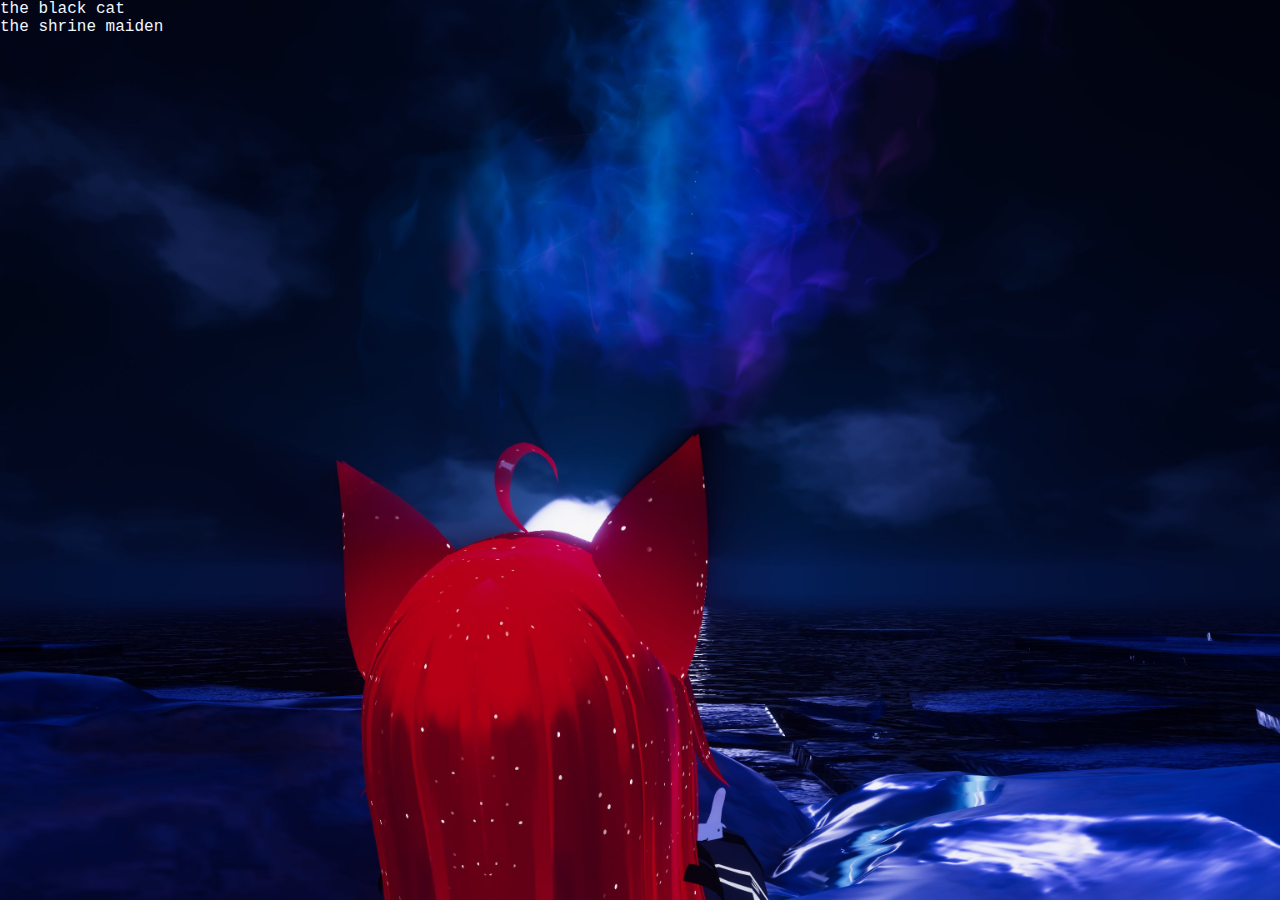
==== characters.html @ 30d76473 "Created index.html and characters.html" ====
<!DOCTYPE html>
<html lang="en">
<head>
    <meta charset="UTF-8">
    <meta name="viewport" content="width=device-width, initial-scale=1.0">
    <title>Characters</title>
    <link rel="stylesheet" href="style.css">
    <link rel="icon" href="images/icon.png">
</head>
<body>
    <div class="container">
        <div class="characters">
            the black cat
        </div>

        <div class="characters">
            the shrine maiden
        </div>
    </div>
</body>
</html>
---- style.css ----
.container{
    display: grid;
    grid-template-rows: auto 1fr 0.25fr;
    height: 100%;
}

html,body{
    height: 100%;
    margin: 0;
    color: aliceblue;
    font-family: 'Consolas', 'Courier New', Courier, monospace;
}

body {
    background-image: url(images/background.jpg);
    background-size: cover;
    background-position: center;
    background-attachment: fixed;
}

.introduction{
    justify-self: center;
    align-self: center;
    padding: 20px;
    text-shadow: 0 0 20px black;
    text-align:center;
}

.logo {
    text-align:center;
}

.logo img{
    width: 20%;
    height: 20%;
}

.menu summary{
    list-style: none;
    height: 50px;
    width: 100px;
}

.menu summary img{
    height: 42px;
    margin: 4px;
}

.menu summary::marker{
    display: none;
}

.menu[open] summary{
    background-color: rgba(220, 20, 60, 0.5);
    backdrop-filter: blur(8px)
}

.menu-content{
    position: absolute;
    top: 50px;
    left: 0;
    bottom: 0;
    width: 100px;
    background-color: rgba(220, 20, 60, 0.5);
    backdrop-filter: blur(8px)
}

.menu-content a{
    display:block;
    color: aliceblue;
    text-decoration: none;
    padding: 8px;
}

.menu-content a:hover{
    background-color: rgba(220, 20, 60, 0.2);
}

.music {
    display: flex;
    /* grid-auto-rows: auto; */
    flex-direction: row;
    flex-wrap: wrap;
    gap: 10px;
    padding: 20px;
}

.music iframe {
    flex: 1;
    width: 320px;
}
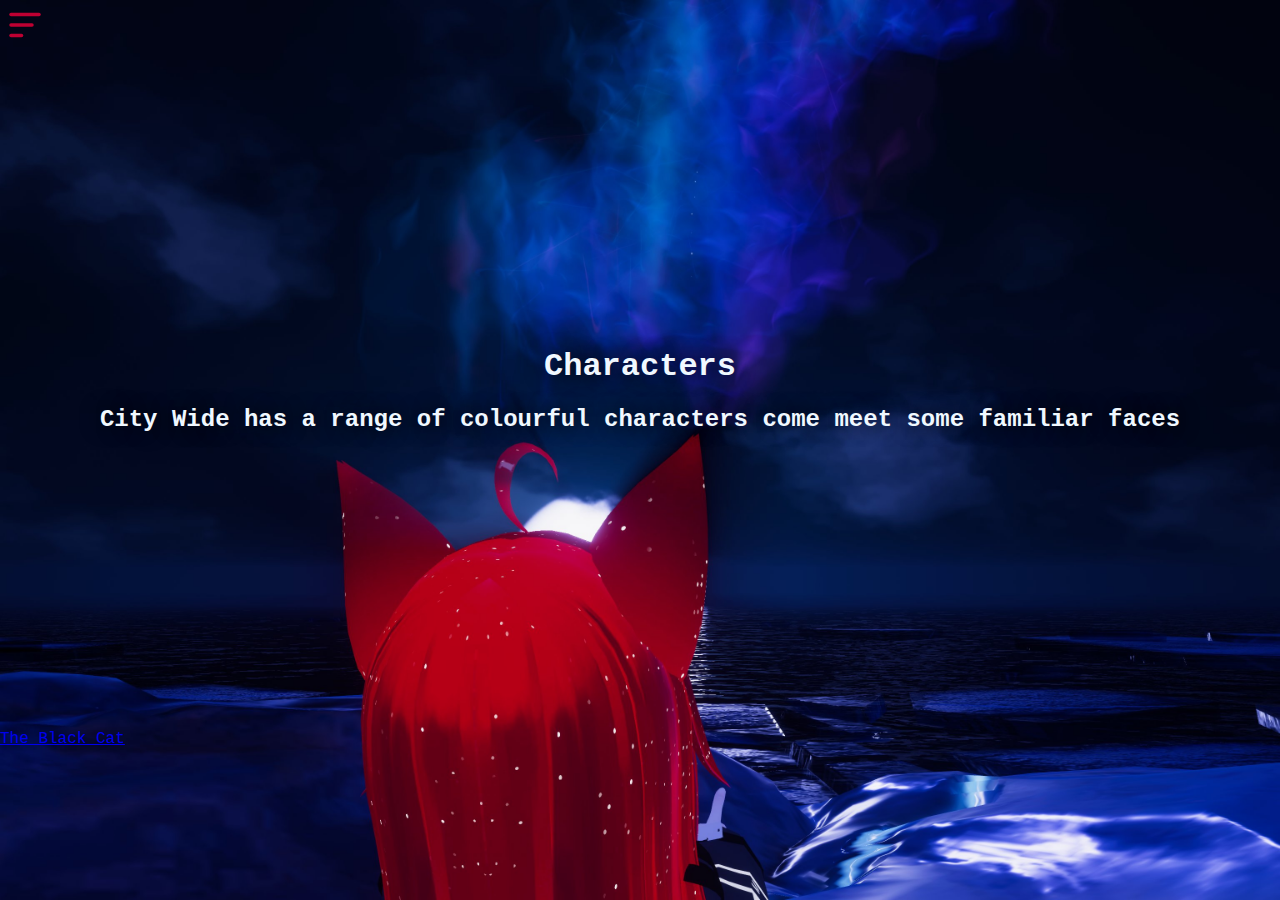
==== commit f0025f68: "the blackcat lore plus early characters stuff" ====
--- a/characters.html
+++ b/characters.html
@@ -4,17 +4,29 @@
     <meta charset="UTF-8">
     <meta name="viewport" content="width=device-width, initial-scale=1.0">
     <title>Characters</title>
-    <link rel="stylesheet" href="style.css">
+    <link rel="stylesheet" href="/style.css">
     <link rel="icon" href="images/icon.png">
 </head>
 <body>
     <div class="container">
-        <div class="characters">
-            the black cat
+        <details class="menu">
+            <summary><img src="images/svg/burger-menu.svg" alt=""></summary>
+            <div class="menu-content">
+                <a href="index.html">Home</a>
+                <a href="characters.html">Characters</a>
+            </div>
+        </details>
+
+        <div class="introduction">
+            <h1>Characters</h1>
+            <h2>City Wide has a range of colourful characters come meet some familiar faces</h2>
         </div>
 
+        <!--Container to store character list-->
         <div class="characters">
-            the shrine maiden
+            <div class="character">
+                <a href="characters/blackcat.html">The Black Cat</a>
+            </div>
         </div>
     </div>
 </body>
--- a/style.css
+++ b/style.css
@@ -88,4 +88,16 @@
 .music iframe {
     flex: 1;
     width: 320px;
+}
+
+.lore {
+    justify-self: center;
+    align-self: center;
+    padding: 20px;
+    text-shadow: 0 0 20px black;
+}
+
+.lore br {
+    display: block;
+    margin: 10px 0;
 }